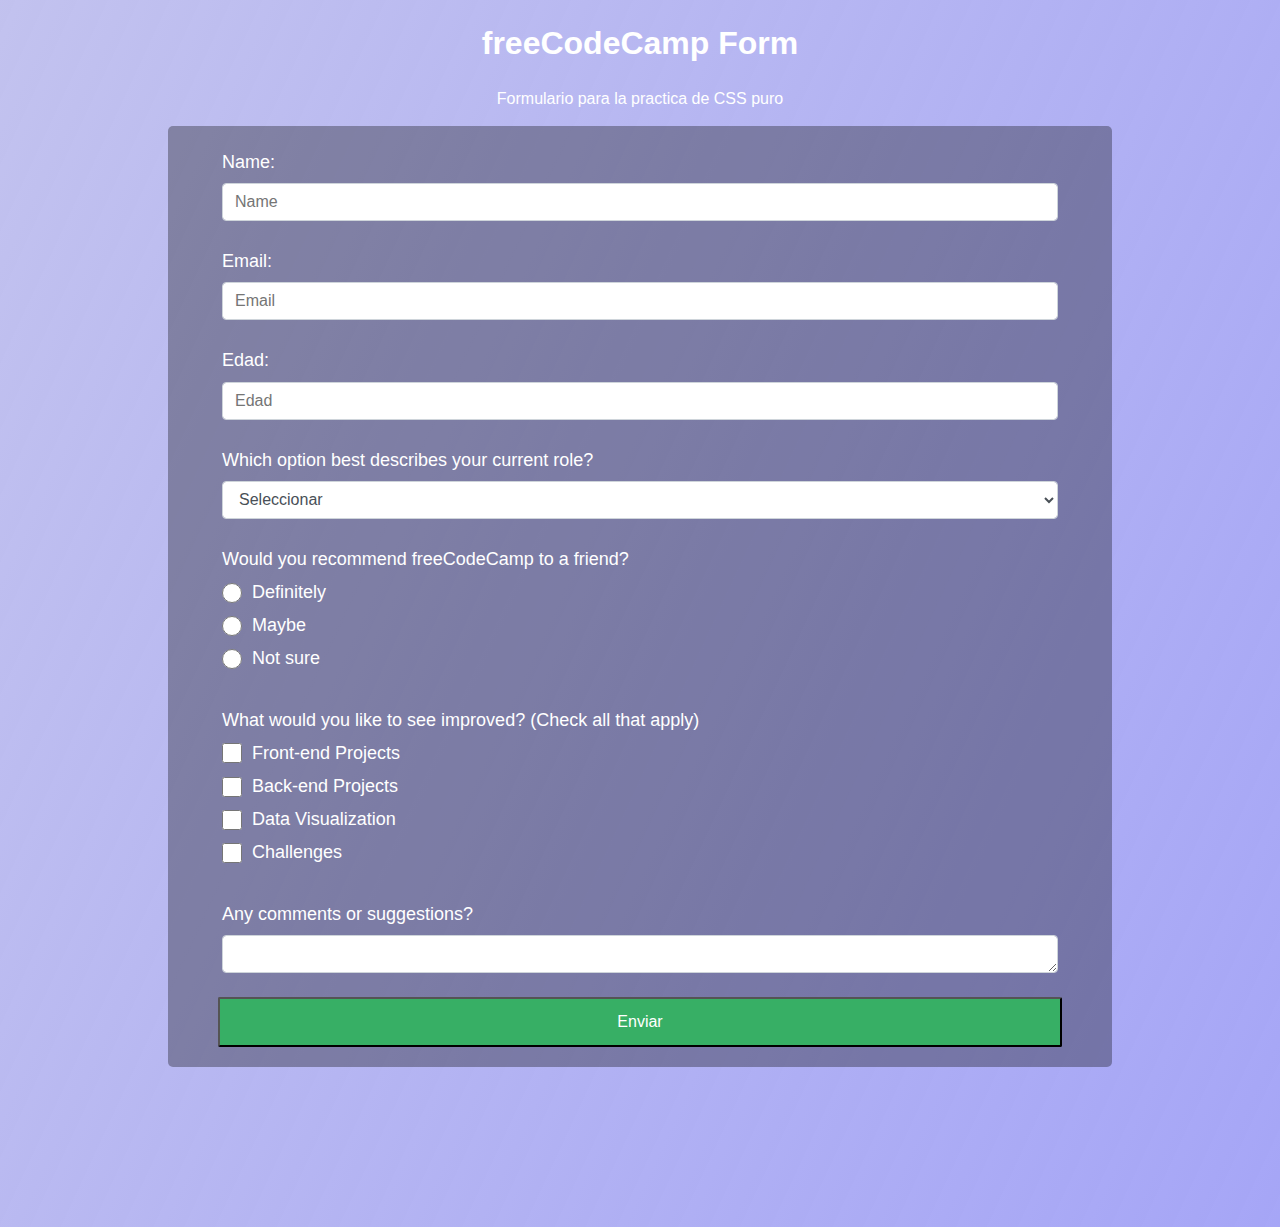
==== formCSS/index.html @ b276c32c "Formulario CSS" ====
<!DOCTYPE html>
<html lang="es">

<head>
    <meta charset="UTF-8">
    <meta http-equiv="X-UA-Compatible" content="IE=edge">
    <meta name="viewport" content="width=device-width, initial-scale=1.0">
    <link rel="stylesheet" href="style.css">
    <title>Document</title>
</head>

<body>

    <div class="container">
        <header>
            <h1 id="title">freeCodeCamp Form</h1>
            <p id="description">Formulario para la practica de CSS puro</p>
        </header>



        <form action="#" id="survey-form">

            <div class="form-gruop">
                <label for="name" id="name-label">Name: </label>
                <input type="text" class="form-control" id="name" name="name" placeholder="Name" required>
            </div>

            <div class="form-gruop">

                <label for="email" id="email-label">Email: </label>
                <input type="email" id="email" class="form-control" placeholder="Email" required>
            </div>

            <div class="form-gruop">
                <label for="number" id="number-label">Edad: </label>
                <input type="number" min="0" max="100" class="form-control" id="number" placeholder="Edad">
            </div>

            <div class="form-gruop">
                <label for="dropdown">Which option best describes your current role? </label>
                <select id="dropdown" class="form-control">
              <option value="Seleccionar">Seleccionar</option>
              <option value="Estudent" >Estudent</option>
              <option value="Full time job" >Full time Job</option>
              <option value="Full time learned" >Full time learned </option>
              <option value="Other" >Other</option>
            </select>
            </div>

            <div class="form-gruop">

                <label> Would you recommend freeCodeCamp to a friend?</label>

                <label for="Definitely"> <input type="radio"  class="input-radio" name="user-recommend" id="Definitely" value="Definitely"> Definitely</label>


                <label for="Maybe"> <input type="radio" class="input-radio" name="user-recommend" id="Maybe" value="Maybe"> Maybe</label>


                <label for="Not sure"> <input type="radio" class="input-radio" name="user-recommend" id="Not sure" value="Not sure"> Not sure</label>

            </div>

            <div class="form-gruop">
                <label>What would you like to see improved? (Check all that apply)</label>

                <label for="Front-end Projects"> <input type="checkbox" class="input-checkbox" value="Front-end Projects"> Front-end Projects</label>

                <label for="Back-end Projects"> <input type="checkbox" class="input-checkbox" value="Back-end Projects"> Back-end Projects</label>


                <label for="Data Visualization"> <input type="checkbox" class="input-checkbox" value="Data Visualization"> Data Visualization</label>


                <label for="Challenges"> <input type="checkbox" class="input-checkbox" value="Challenges"> Challenges</label>
            </div>

            <div class="form-gruop">
                <label for="coments">Any comments or suggestions?</label>
                <textarea name="" id="coments" class="form-control" cols="20" rows="3"></textarea>
            </div>

            <button id="submit" class="submit-button" type="submit">Enviar</button>

        </form>
    </div>

</body>
<script src="https://cdn.freecodecamp.org/testable-projects-fcc/v1/bundle.js"></script>

</html>
---- formCSS/style.css ----
label {
        display: flex;
        align-items: center;
        font-size: 1.125rem;
        margin-bottom: 0.5rem;
    }
    
    body {
        background-image: linear-gradient( 115deg, rgba(166, 166, 231, 0.685), rgba(57, 57, 236, 0.452)), url(https://cdn.freecodecamp.org/testable-projects-fcc/images/survey-form-background.jpeg);
        background-position: center;
        background-size: cover;
        font-family: 'Poppins', sans-serif;
        font-size: 1rem;
        font-weight: 400;
        color: white;
        line-height: 1.4;
    }
    
    form {
        padding: 20px 50px 20px;
        margin: 1em 10em 10em;
        background: rgba(13, 13, 14, 0.336);
        color: white;
        border-radius: 5px;
    }
    
    .form-gruop {
        margin: 0 auto 1.25rem auto;
        padding: 0.25rem;
    }
    
    header {
        text-align: center;
        display: block;
    }
    
    @media (max-width: 800px) {
        form {
            padding: 1em;
            margin: 2em auto 2em;
        }
    }
    
    .form-control {
        display: block;
        width: 100%;
        height: 2.375rem;
        padding: 0.375rem 0.75rem;
        color: #495057;
        background-color: #fff;
        background-clip: padding-box;
        border: 1px solid #ced4da;
        border-radius: 0.25rem;
        transition: border-color 0.15s ease-in-out, box-shadow 0.15s ease-in-out;
    }
    
    .input-radio,
    .input-checkbox {
        display: inline-block;
        margin-right: 0.625rem;
        min-height: 1.25rem;
        min-width: 1.25rem;
    }
    
    input,
    button,
    select,
    textarea {
        margin: 0;
        font-family: inherit;
        font-size: inherit;
        line-height: inherit;
    }
    
    .submit-button {
        display: block;
        width: 100%;
        padding: 0.75rem;
        background: #37af65;
        color: inherit;
        border-radius: 2px;
        cursor: pointer;
    }
    
    *,
    *::before,
    *::after {
        box-sizing: border-box;
    }
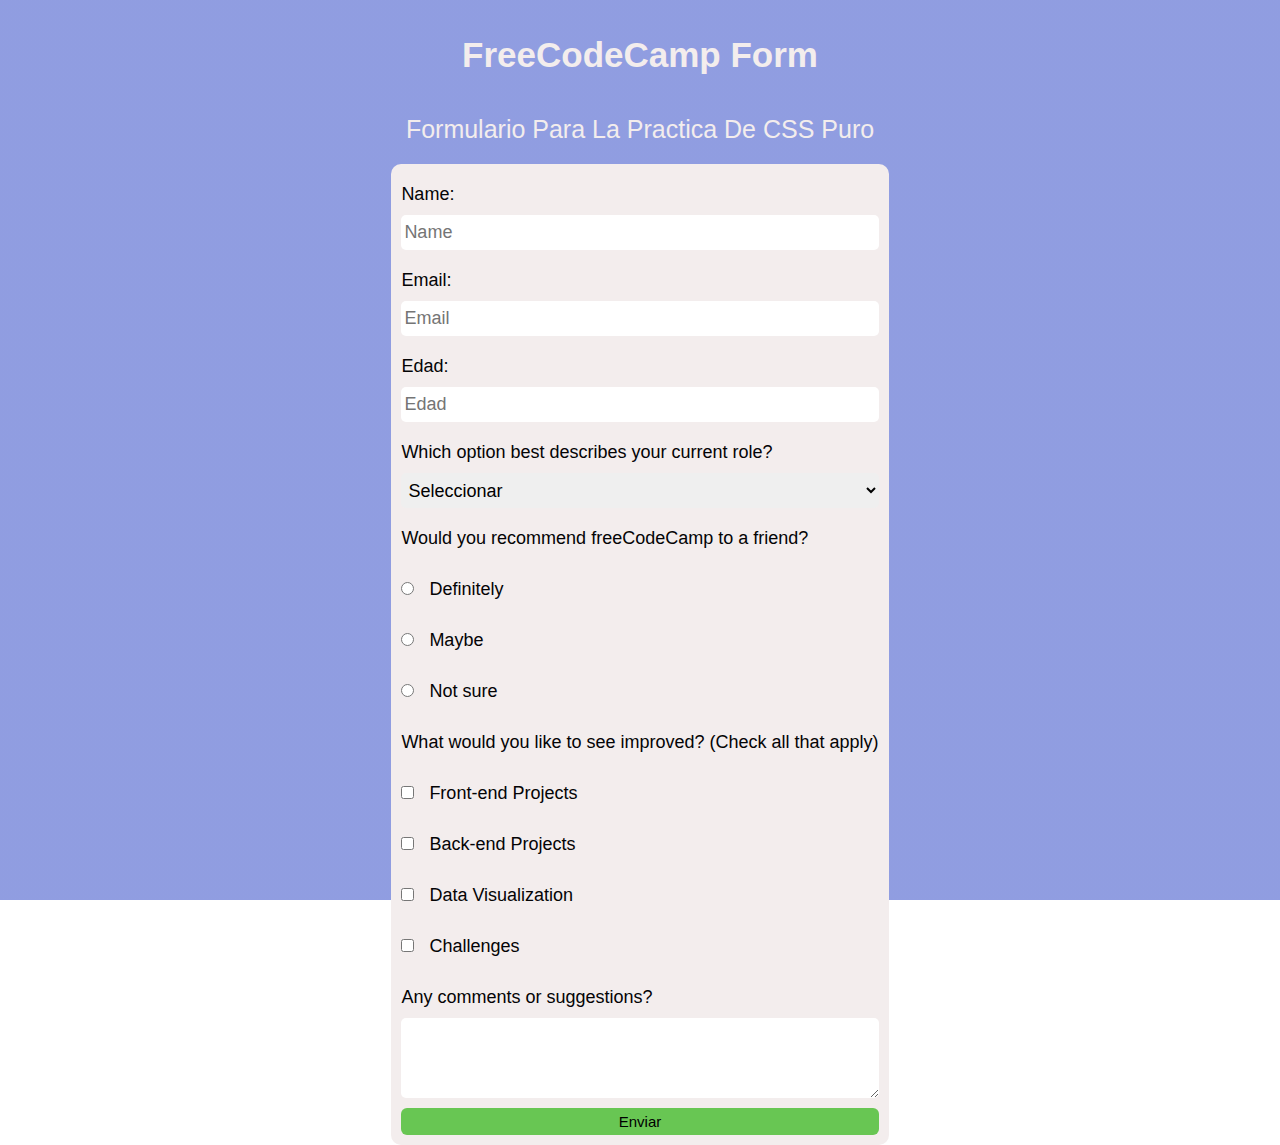
==== commit b6b4cb2f: "Arreglo archivo css para el formulario" ====
--- a/formCSS/index.html
+++ b/formCSS/index.html
@@ -12,12 +12,11 @@
 <body>
 
     <div class="container">
+
         <header>
             <h1 id="title">freeCodeCamp Form</h1>
             <p id="description">Formulario para la practica de CSS puro</p>
         </header>
-
-
 
         <form action="#" id="survey-form">
 
@@ -86,6 +85,8 @@
         </form>
     </div>
 
+
+
 </body>
 <script src="https://cdn.freecodecamp.org/testable-projects-fcc/v1/bundle.js"></script>
 
--- a/formCSS/style.css
+++ b/formCSS/style.css
@@ -1,89 +1,140 @@
-    label {
-        display: flex;
-        align-items: center;
-        font-size: 1.125rem;
-        margin-bottom: 0.5rem;
-    }
-    
-    body {
-        background-image: linear-gradient( 115deg, rgba(166, 166, 231, 0.685), rgba(57, 57, 236, 0.452)), url(https://cdn.freecodecamp.org/testable-projects-fcc/images/survey-form-background.jpeg);
-        background-position: center;
-        background-size: cover;
-        font-family: 'Poppins', sans-serif;
-        font-size: 1rem;
-        font-weight: 400;
-        color: white;
-        line-height: 1.4;
-    }
-    
-    form {
-        padding: 20px 50px 20px;
-        margin: 1em 10em 10em;
-        background: rgba(13, 13, 14, 0.336);
-        color: white;
-        border-radius: 5px;
-    }
-    
-    .form-gruop {
-        margin: 0 auto 1.25rem auto;
-        padding: 0.25rem;
-    }
-    
-    header {
-        text-align: center;
-        display: block;
-    }
-    
-    @media (max-width: 800px) {
-        form {
-            padding: 1em;
-            margin: 2em auto 2em;
-        }
-    }
-    
-    .form-control {
-        display: block;
-        width: 100%;
-        height: 2.375rem;
-        padding: 0.375rem 0.75rem;
-        color: #495057;
-        background-color: #fff;
-        background-clip: padding-box;
-        border: 1px solid #ced4da;
-        border-radius: 0.25rem;
-        transition: border-color 0.15s ease-in-out, box-shadow 0.15s ease-in-out;
-    }
-    
-    .input-radio,
-    .input-checkbox {
-        display: inline-block;
-        margin-right: 0.625rem;
-        min-height: 1.25rem;
-        min-width: 1.25rem;
-    }
-    
-    input,
-    button,
-    select,
-    textarea {
-        margin: 0;
-        font-family: inherit;
-        font-size: inherit;
-        line-height: inherit;
-    }
-    
-    .submit-button {
-        display: block;
-        width: 100%;
-        padding: 0.75rem;
-        background: #37af65;
-        color: inherit;
-        border-radius: 2px;
-        cursor: pointer;
-    }
-    
-    *,
-    *::before,
-    *::after {
-        box-sizing: border-box;
-    }+                                                                                                                                  :root {
+                                                                                                                                     --font-primary: "Poppins", sans-serif;
+                                                                                                                                     --white: #f3eded;
+                                                                                                                                     --black: #040405;
+                                                                                                                                 }
+                                                                                                                                 
+                                                                                                                                 *,
+                                                                                                                                  ::before,
+                                                                                                                                  ::after {
+                                                                                                                                     padding: 0;
+                                                                                                                                     margin: 0;
+                                                                                                                                     box-sizing: border-box;
+                                                                                                                                     font-size: 15px;
+                                                                                                                                     font-family: var(--font-primary);
+                                                                                                                                     font-stretch: normal;
+                                                                                                                                 }
+                                                                                                                                 
+                                                                                                                                 body {
+                                                                                                                                     width: 100%;
+                                                                                                                                     height: auto;
+                                                                                                                                     background-image: linear-gradient( 115deg, rgba(9, 38, 188, 0.452), rgba(9, 38, 188, 0.452)), url("https://i.pinimg.com/originals/e1/00/1e/e1001e86903d5fccba2a7e83a0547bd4.jpg");
+                                                                                                                                     background-size: cover;
+                                                                                                                                     background-repeat: no-repeat;
+                                                                                                                                     background-position: center;
+                                                                                                                                     background-attachment: fixed;
+                                                                                                                                 }
+                                                                                                                                 
+                                                                                                                                 .container {
+                                                                                                                                     align-items: center;
+                                                                                                                                     width: 100%;
+                                                                                                                                     height: auto;
+                                                                                                                                     display: flex;
+                                                                                                                                     flex-flow: column wrap;
+                                                                                                                                 }
+                                                                                                                                 
+                                                                                                                                 header {
+                                                                                                                                     display: flex;
+                                                                                                                                     flex-flow: column wrap;
+                                                                                                                                     justify-content: space-evenly;
+                                                                                                                                     align-items: center;
+                                                                                                                                     margin-top: 1em;
+                                                                                                                                     color: var(--white);
+                                                                                                                                 }
+                                                                                                                                 
+                                                                                                                                 #title {
+                                                                                                                                     margin: 20px 0;
+                                                                                                                                     font-size: 35px;
+                                                                                                                                     text-transform: capitalize;
+                                                                                                                                 }
+                                                                                                                                 
+                                                                                                                                 #description {
+                                                                                                                                     font-size: 25px;
+                                                                                                                                     margin: 20px 0;
+                                                                                                                                     text-transform: capitalize;
+                                                                                                                                 }
+                                                                                                                                 
+                                                                                                                                 form {
+                                                                                                                                     padding: 0 10px;
+                                                                                                                                     margin-bottom: 10px;
+                                                                                                                                     margin: 0 100px;
+                                                                                                                                     height: 100%;
+                                                                                                                                     min-width: 350px;
+                                                                                                                                     background: var(--white);
+                                                                                                                                     color: var(--black);
+                                                                                                                                     border-radius: 10px;
+                                                                                                                                 }
+                                                                                                                                 
+                                                                                                                                 .form-gruop {
+                                                                                                                                     display: flex;
+                                                                                                                                     flex-flow: column wrap;
+                                                                                                                                     justify-content: space-evenly;
+                                                                                                                                 }
+                                                                                                                                 
+                                                                                                                                 input[type="text"],
+                                                                                                                                 input[type="number"],
+                                                                                                                                 input[type="email"],
+                                                                                                                                 select,
+                                                                                                                                 textarea {
+                                                                                                                                     border-radius: 5px;
+                                                                                                                                     border: none;
+                                                                                                                                     outline: none;
+                                                                                                                                     width: 100%;
+                                                                                                                                     height: 35px;
+                                                                                                                                     font-size: 1.2rem;
+                                                                                                                                     padding-left: 3px;
+                                                                                                                                 }
+                                                                                                                                 
+                                                                                                                                 label,
+                                                                                                                                 form p {
+                                                                                                                                     font-size: 1.2rem;
+                                                                                                                                     margin-bottom: 10px;
+                                                                                                                                     margin-top: 20px;
+                                                                                                                                 }
+                                                                                                                                 
+                                                                                                                                 input:focus,
+                                                                                                                                 textarea:focus {
+                                                                                                                                     box-shadow: 2px 2px 4px #888888;
+                                                                                                                                 }
+                                                                                                                                 
+                                                                                                                                 option {
+                                                                                                                                     font-size: 1rem;
+                                                                                                                                 }
+                                                                                                                                 
+                                                                                                                                 .input-checkbox,
+                                                                                                                                 .input-radio {
+                                                                                                                                     width: auto;
+                                                                                                                                     height: 13px;
+                                                                                                                                     margin-right: 10px;
+                                                                                                                                     font-size: 1.8rem;
+                                                                                                                                 }
+                                                                                                                                 
+                                                                                                                                 textarea {
+                                                                                                                                     height: 80px;
+                                                                                                                                     padding-top: 5px;
+                                                                                                                                     padding-left: 5px;
+                                                                                                                                 }
+                                                                                                                                 
+                                                                                                                                 button {
+                                                                                                                                     display: block;
+                                                                                                                                     margin: 10px auto 10px;
+                                                                                                                                     width: 100%;
+                                                                                                                                     padding-bottom: 5px;
+                                                                                                                                     padding-top: 5px;
+                                                                                                                                     align-items: center;
+                                                                                                                                     background: #68C653;
+                                                                                                                                     border: none;
+                                                                                                                                     border-radius: 6px;
+                                                                                                                                 }
+                                                                                                                                 
+                                                                                                                                 button:hover {
+                                                                                                                                     transform: scale(0.9);
+                                                                                                                                     background: #22A205;
+                                                                                                                                 }
+                                                                                                                                 
+                                                                                                                                 @media (max-width: 600px) {
+                                                                                                                                     form {
+                                                                                                                                         padding: 1rem 1% 1rem;
+                                                                                                                                         margin: auto 3% 1rem;
+                                                                                                                                     }
+                                                                                                                                 }